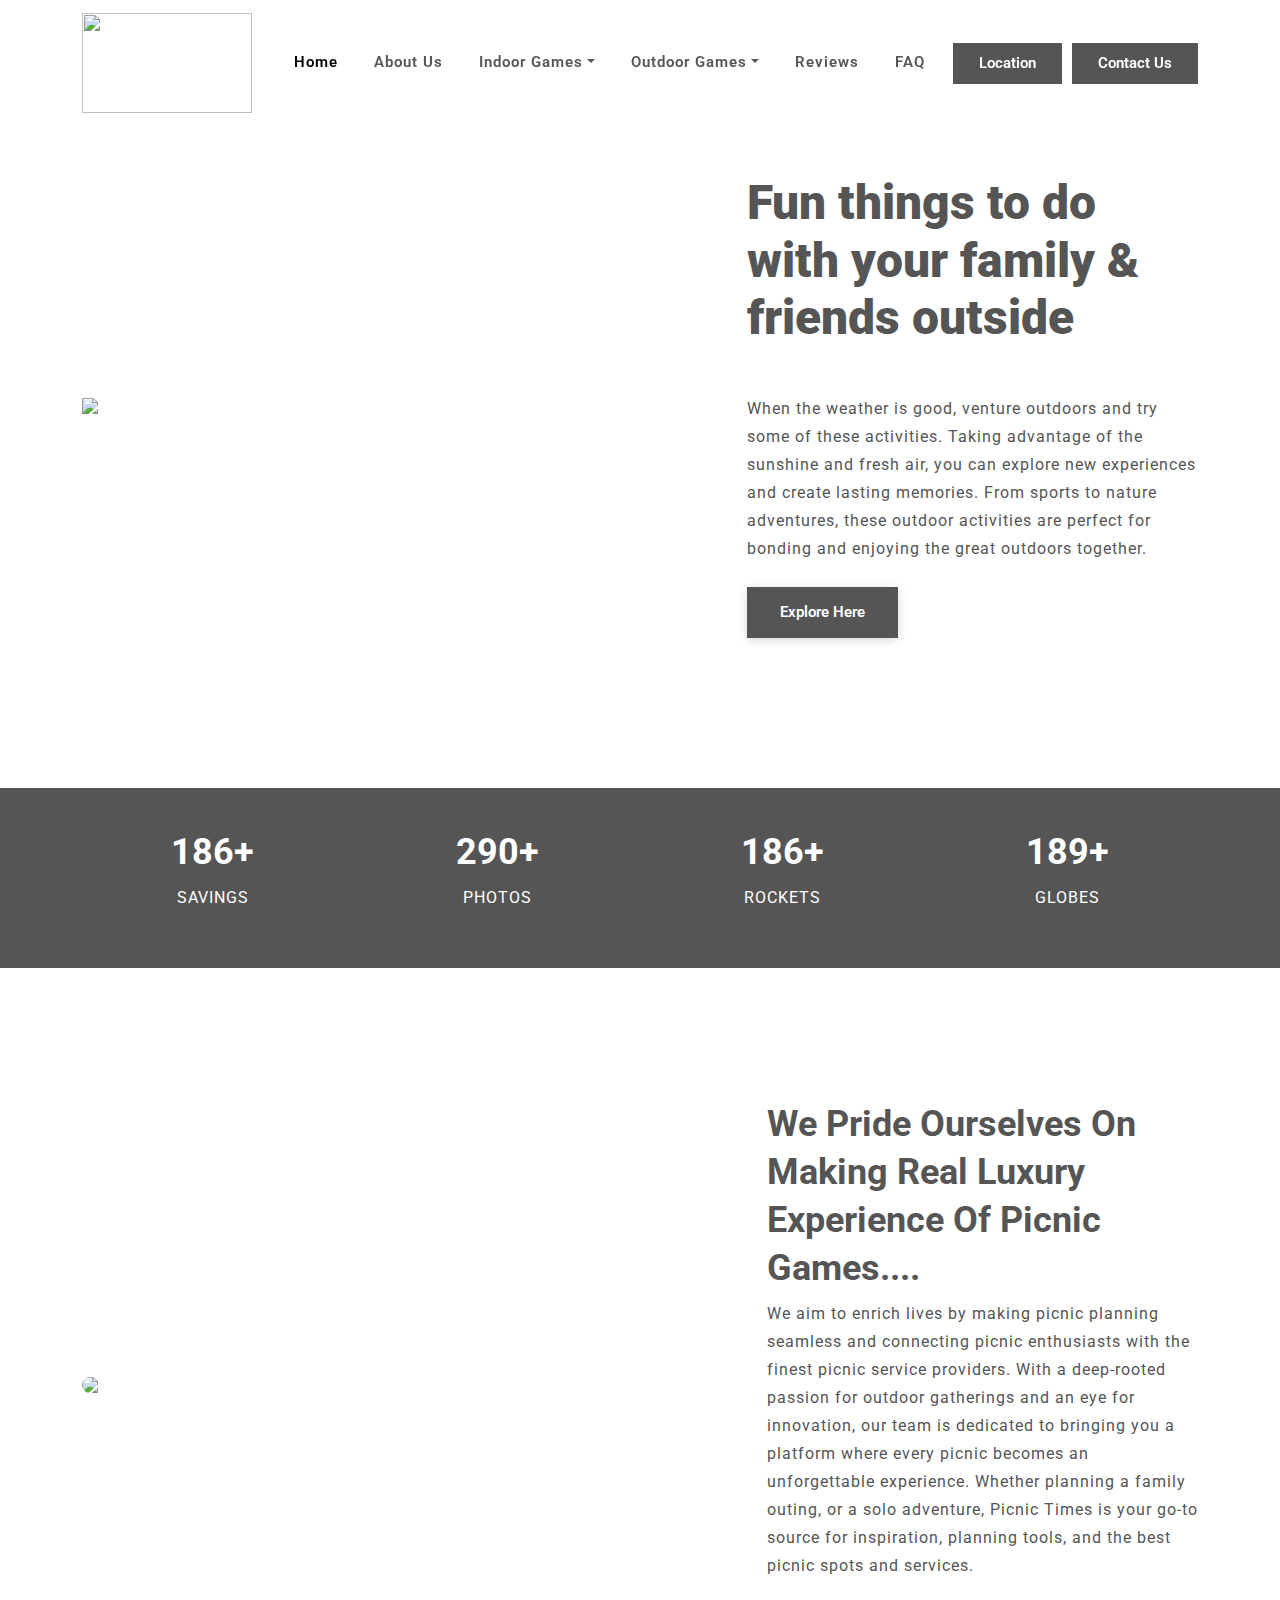
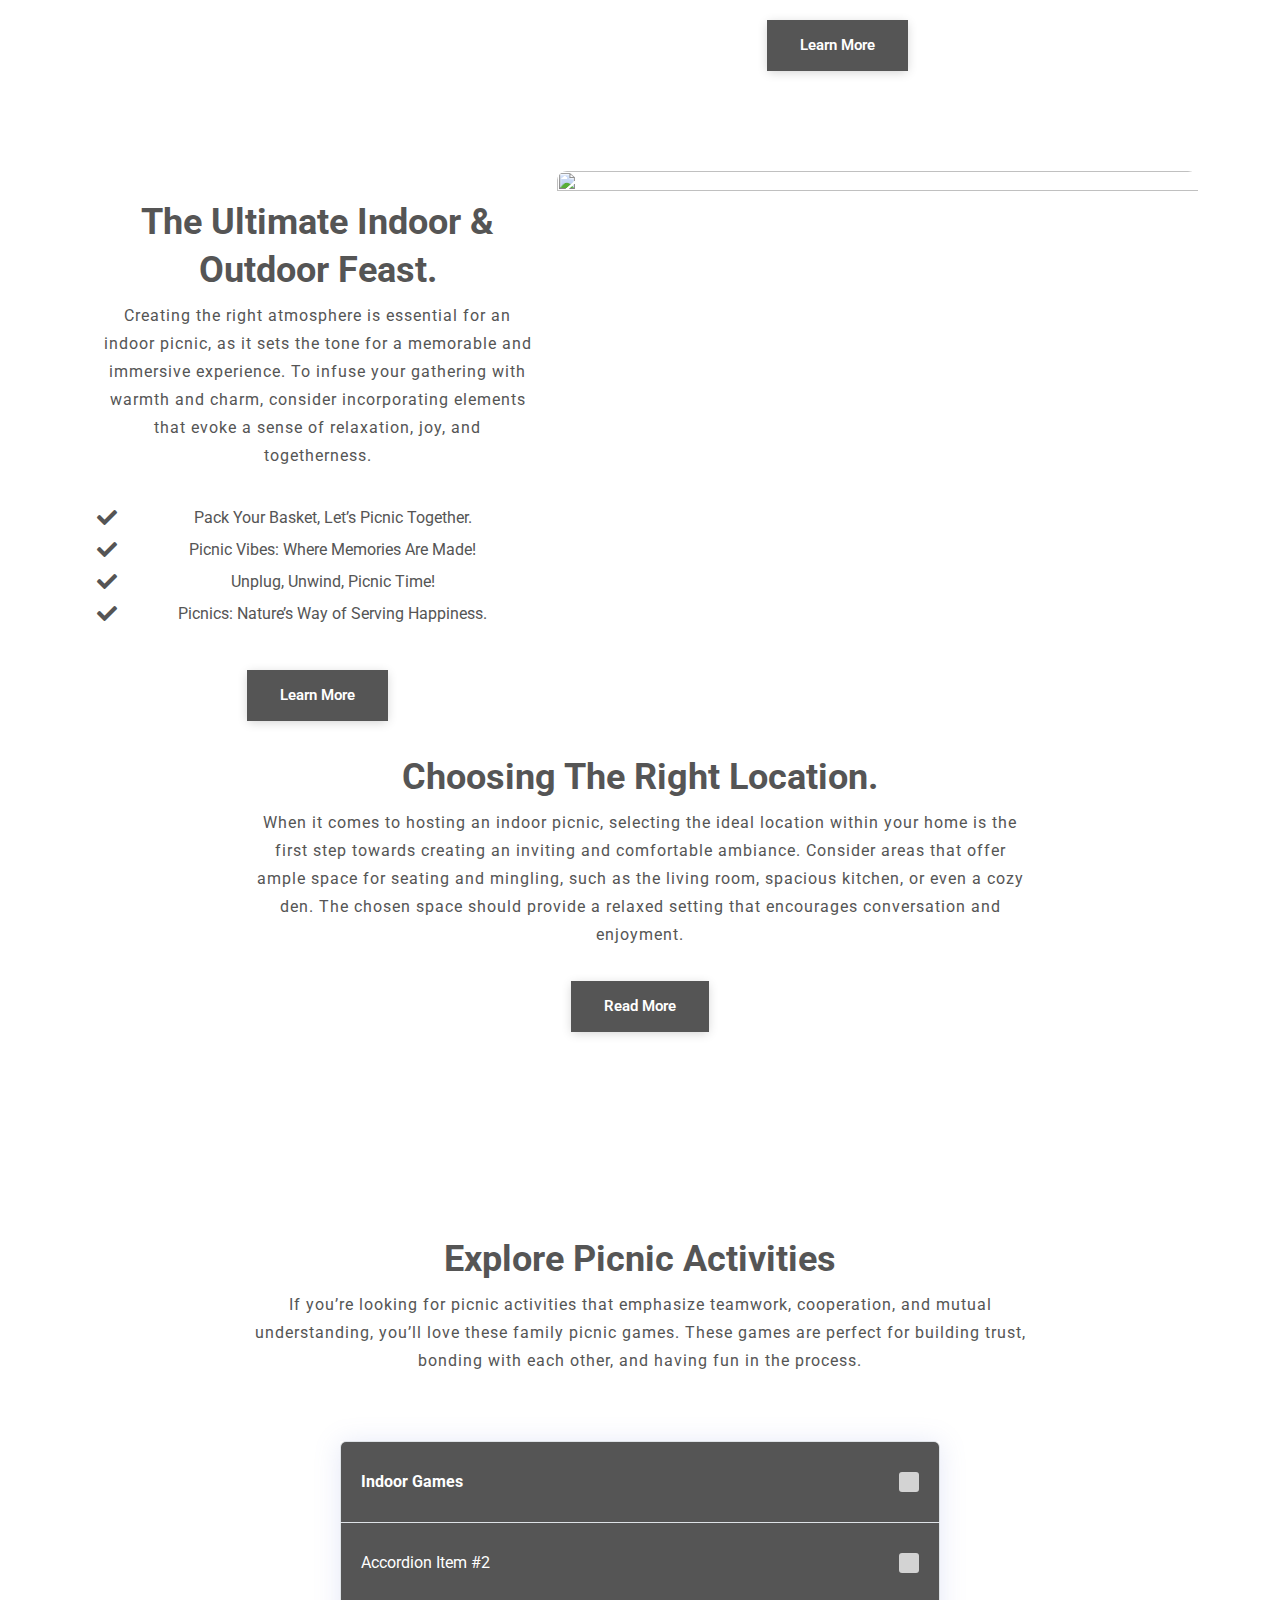
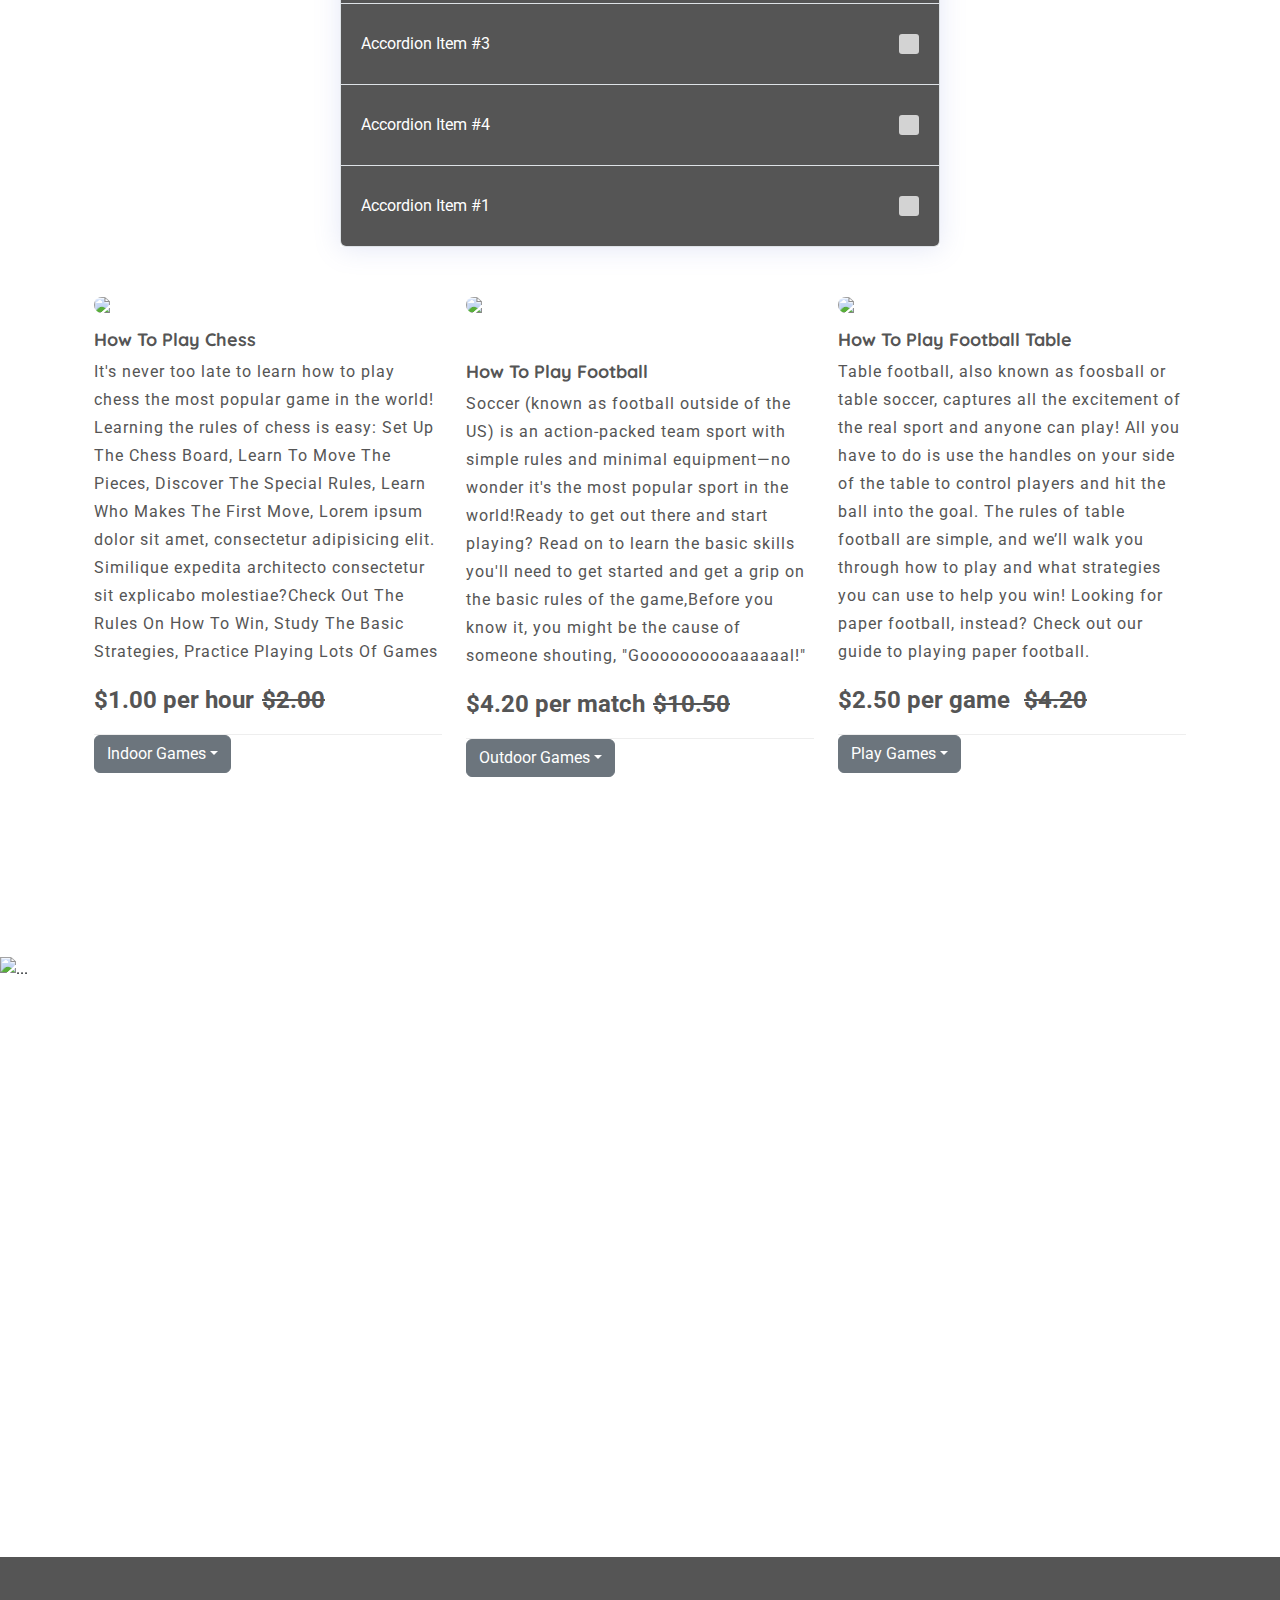
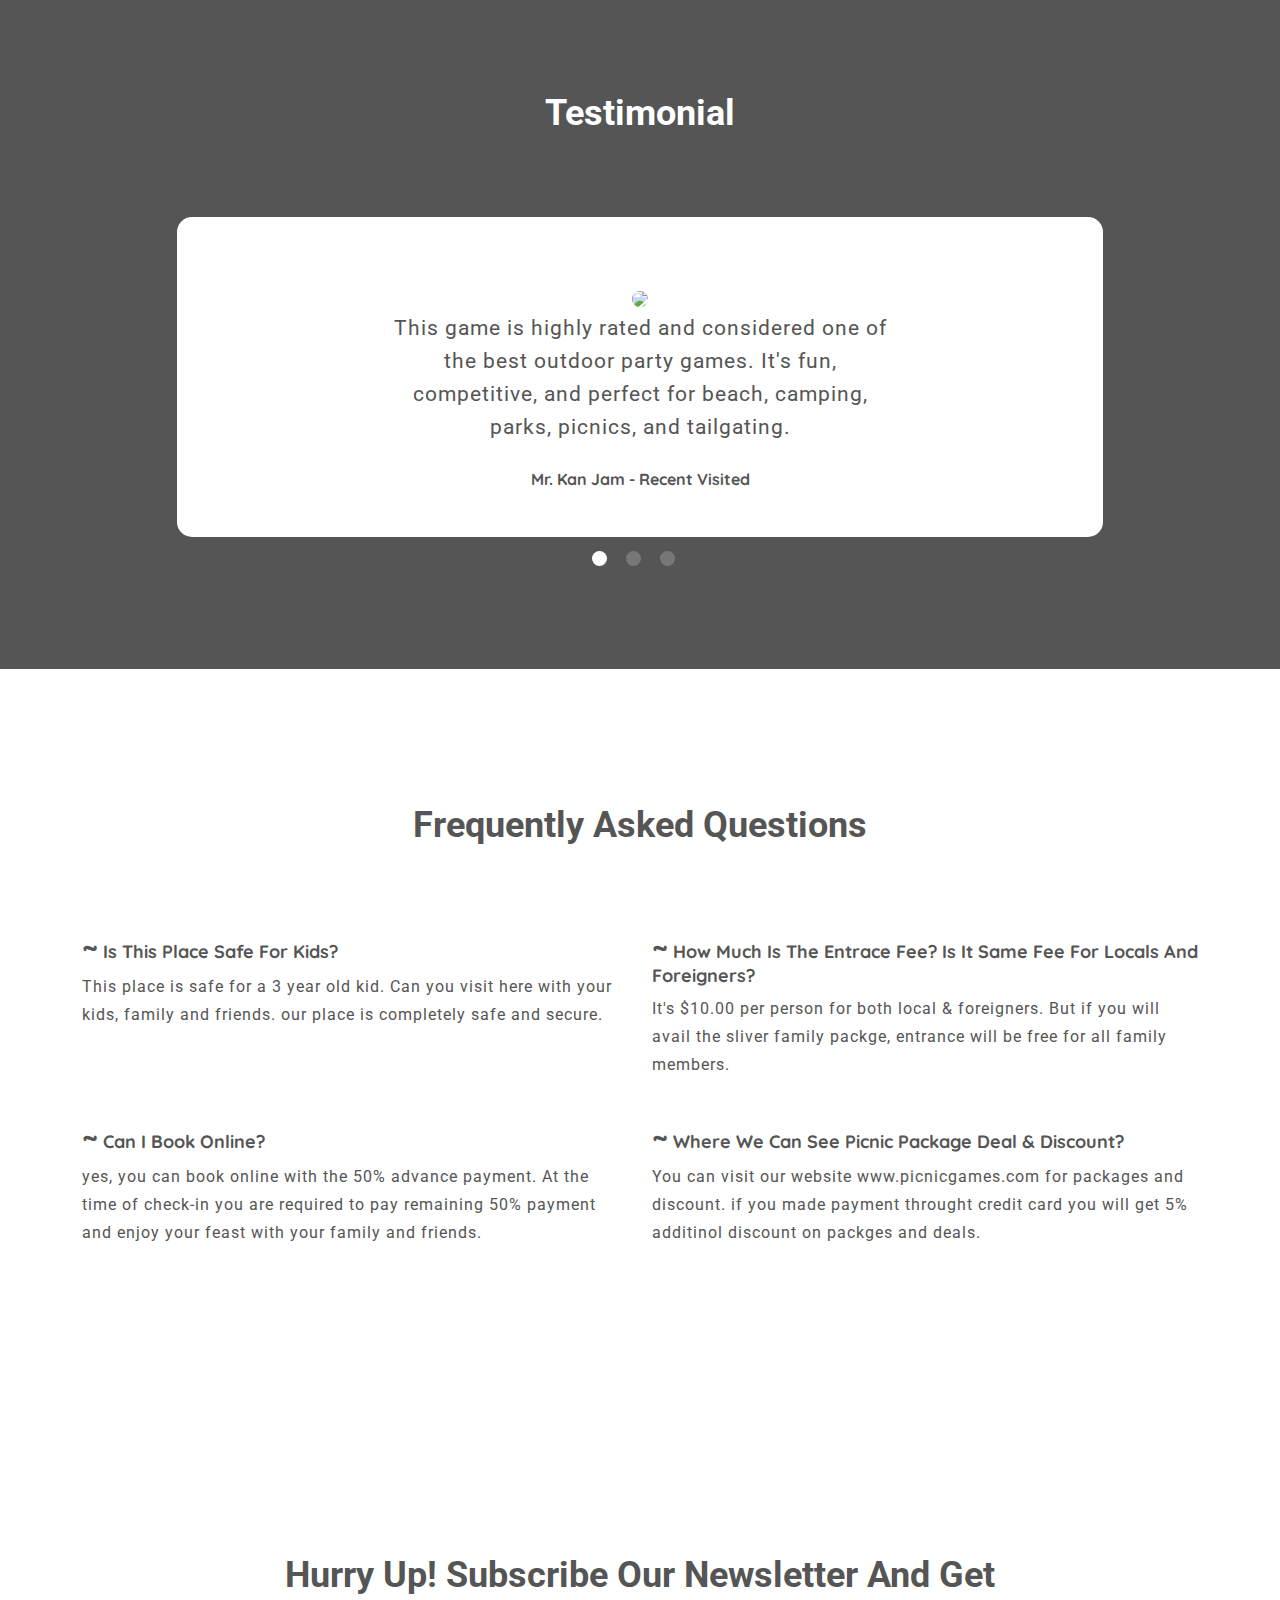
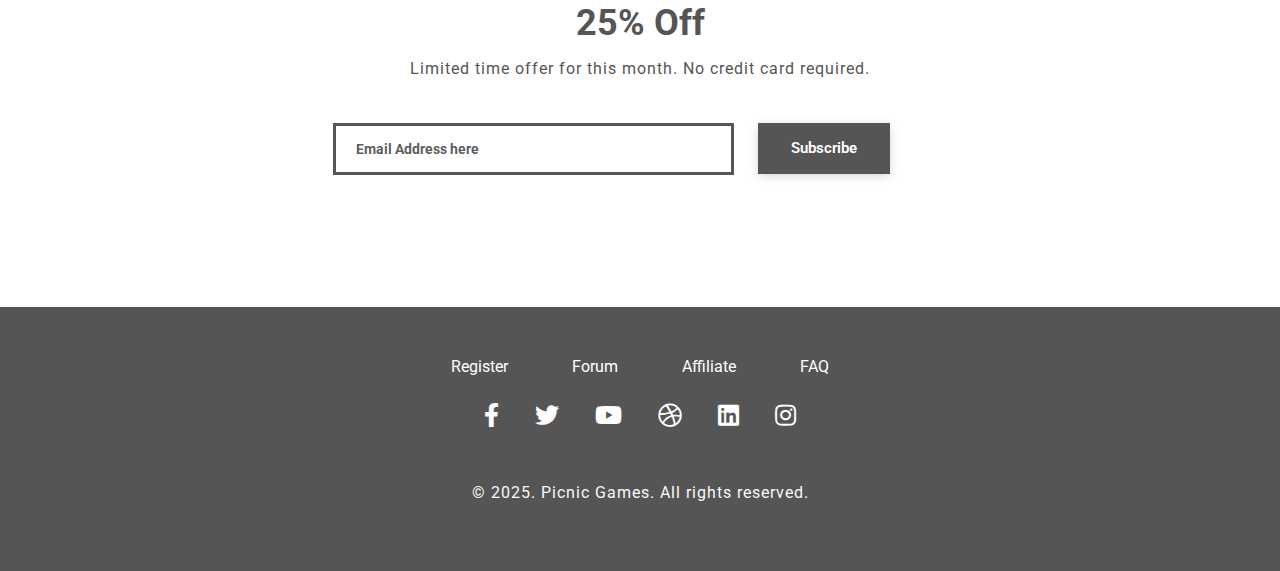
==== index.html @ 659e0f92 "add website project picnic games" ====
<!DOCTYPE html>
<html lang="en">

<head>
  <meta charset="UTF-8">
  <meta name="viewport" content="width=device-width, initial-scale=1.0">
  <meta http-equiv="X-UA-Compatible" content="ie=edge">
  <meta name="Description" content="Enter your description here" />
  <title>Picnic Games</title>
  <!-- bootstrap CDN -->
  <link href="https://cdn.jsdelivr.net/npm/bootstrap@5.0.1/dist/css/bootstrap.min.css" rel="stylesheet">
  <link rel="stylesheet" href="https://cdnjs.cloudflare.com/ajax/libs/font-awesome/5.15.2/css/all.min.css">

  <!-- OWN CSS -->
  <link rel="stylesheet" href="index.css">
  <link rel="stylesheet" href="responsivestyle.css">
</head>

<body>
  <!-- header design -->
  <header>
    <nav class="navbar navbar-expand-lg navigation-wrap">
      <div class="container">
        <a class="navbar-brand" href="#"><img decoding="async" src="Images Picnic & Games/PICN 13.png" alt=""
            width="170px" height="100px"></a>
        <button class="navbar-toggler" type="button" data-bs-toggle="collapse" data-bs-target="#navbarText"
          aria-controls="navbarText" aria-expanded="false" aria-label="Toggle navigation">
          <i class="fas fa-stream navbar-toggler-icon"></i>
        </button>
        <div class="collapse navbar-collapse" id="navbarText">
          <ul class="navbar-nav ms-auto mb-2 mb-lg-0">
            <li class="nav-item">
              <a class="nav-link active" aria-current="page" href="#home">Home</a>
            </li>
            <li class="nav-item">
              <a class="nav-link" href="#about">About Us</a>
            </li>
            <!-- Navigate Indoor Games -->
            <li class="nav-item dropdown">
              <a class="nav-link dropdown-toggle" href="#" data-bs-toggle="dropdown" data-bs-auto-close="outside">Indoor
                Games</a>
              <ul class="dropdown-menu shadow">
                <li class="dropend">
                  <a href="#" class="dropdown-item dropdown-toggle" data-bs-toggle="dropdown">Kids Games</a>
                  <ul class="dropdown-menu shadow">
                    <li><a class="dropdown-item" href="">Ludo</a></li>
                    <hr>
                    <li><a class="dropdown-item" href="">Carrom Board</a></li>
                    <hr>
                    <li><a class="dropdown-item" href="">Football Table</a></li>
                  </ul>
                </li>
                <li class="dropend">
                  <a href="#" class="dropdown-item dropdown-toggle" data-bs-toggle="dropdown"
                    data-bs-auto-close="outside">Male Games</a>
                  <ul class="dropdown-menu shadow">
                    <li><a class="dropdown-item" href=""> Ludo</a></li>
                    <hr>
                    <li><a class="dropdown-item" href=""> Carrom Board</a></li>
                    <hr>
                    <li><a class="dropdown-item" href=""> Football Table</a></li>
                  </ul>
                </li>
                <li class="dropend">
                  <a href="#" class="dropdown-item dropdown-toggle" data-bs-toggle="dropdown"
                    data-bs-auto-close="outside">Female Games</a>
                  <ul class="dropdown-menu shadow">
                    <li><a class="dropdown-item" href=""> Ludo</a></li>
                    <hr>
                    <li><a class="dropdown-item" href=""> Carrom Board</a></li>
                    <hr>
                    <li><a class="dropdown-item" href=""> Football Table</a></li>
                  </ul>
                </li>
                <li class="dropend">
                  <a href="#" class="dropdown-item dropdown-toggle" data-bs-toggle="dropdown"
                    data-bs-auto-close="outside">Family Games</a>
                  <ul class="dropdown-menu shadow">
                    <li><a class="dropdown-item" href=""> Ludo</a></li>
                    <hr>
                    <li><a class="dropdown-item" href=""> Carrom Board</a></li>
                    <hr>
                    <li><a class="dropdown-item" href=""> Football Table</a></li>
                  </ul>
                </li>
              </ul>
            </li>
            <!-- Navigate Outdoor Games -->
            <li class="nav-item dropdown">
              <a class="nav-link dropdown-toggle" href="#" data-bs-toggle="dropdown"
                data-bs-auto-close="outside">Outdoor Games</a>
              <ul class="dropdown-menu shadow">
                <li class="dropend">
                  <a href="#" class="dropdown-item dropdown-toggle" data-bs-toggle="dropdown">Kids Games</a>
                  <ul class="dropdown-menu shadow">
                    <li><a class="dropdown-item" href=""> Ludo</a></li>
                    <hr>
                    <li><a class="dropdown-item" href=""> Carrom Board</a></li>
                    <hr>
                    <li><a class="dropdown-item" href=""> Football Table</a></li>
                  </ul>
                </li>
                <li class="dropend">
                  <a href="#" class="dropdown-item dropdown-toggle" data-bs-toggle="dropdown"
                    data-bs-auto-close="outside">Male Games</a>
                  <ul class="dropdown-menu shadow">
                    <li><a class="dropdown-item" href=""> Ludo</a></li>
                    <hr>
                    <li><a class="dropdown-item" href=""> Carrom Board</a></li>
                    <hr>
                    <li><a class="dropdown-item" href=""> Football Table</a></li>
                  </ul>
                </li>
                <li class="dropend">
                  <a href="#" class="dropdown-item dropdown-toggle" data-bs-toggle="dropdown"
                    data-bs-auto-close="outside">Female Games</a>
                  <ul class="dropdown-menu shadow">
                    <li><a class="dropdown-item" href=""> Ludo</a></li>
                    <hr>
                    <li><a class="dropdown-item" href=""> Carrom Board</a></li>
                    <hr>
                    <li><a class="dropdown-item" href=""> Football Table</a></li>
                  </ul>
                </li>
                <li class="dropend">
                  <a href="#" class="dropdown-item dropdown-toggle" data-bs-toggle="dropdown"
                    data-bs-auto-close="outside">Family Games</a>
                  <ul class="dropdown-menu shadow">
                    <li><a class="dropdown-item" href=""> Ludo</a></li>
                    <hr>
                    <li><a class="dropdown-item" href=""> Carrom Board</a></li>
                    <hr>
                    <li><a class="dropdown-item" href=""> Football Table</a></li>
                  </ul>
                </li>
              </ul>
            </li>
            <li class="nav-item">
              <a class="nav-link" href="#testimonial">Reviews</a>
            </li>
            <li class="nav-item">
              <a class="nav-link" href="#faq">FAQ</a>
            </li>
            <li><button class="main-btn">Location</button></li>
            <li><button class="main-btn">Contact Us</button></li>
            <!-- <li><button class="main-btn">Contact Us 03456424747</button></li> -->
          </ul>
        </div>
      </div>
    </nav>
  </header>
  <!-- section-1 top-banner -->
  <section id="home">
    <div class="container-fluid px-0 top-banner">
      <div class="container">
        <div class="row align-items-center">
          <div class="col-lg-7 col-md-12 mb-lg-0 mb-5">
            <div class="card border-0">
              <img decoding="async" src="Images Picnic & Games/bowling-2.avif" class="img-fluid">
            </div>
          </div>
          <div class="col-lg-5 col-md-12 text-sec">
            <h1>Fun things to do with your family & friends outside</h1>
            <p>When the weather is good, venture outdoors and try some of these activities. Taking advantage of the
              sunshine and fresh air, you can explore new experiences and create lasting memories. From sports to nature
              adventures, these outdoor activities are perfect for bonding and enjoying the great outdoors together.</p>
            <div class="mt-4">
              <button class="main-btn">Explore here<i class=""></i></button>
            </div>
          </div>
        </div>
      </div>
    </div>
  </section>
  <!-- section-2 counter -->
  <section id="counter">
    <section class="counter-section">
      <div class="container">
        <div class="row text-center">
          <div class="col-md-3 mb-lg-0 mb-md-0 mb-5">
            <h2>
              <span id="count1"></span>+
            </h2>
            <p>SAVINGS</p>
          </div>
          <div class="col-md-3 mb-lg-0 mb-md-0 mb-5">
            <h2>
              <span id="count2"></span>+
            </h2>
            <p>PHOTOS</p>
          </div>
          <div class="col-md-3 mb-lg-0 mb-md-0 mb-5">
            <h2>
              <span id="count3"></span>+
            </h2>
            <p>ROCKETS</p>
          </div>
          <div class="col-md-3 mb-lg-0 mb-md-0 mb-5">
            <h2>
              <span id="count4"></span>+
            </h2>
            <p>GLOBES</p>
          </div>
        </div>
      </div>
    </section>
  </section>
  <!-- section-3 about-->
  <section id="about">
    <div class="about-section wrapper">
      <div class="container">
        <div class="row align-items-center">
          <div class="col-lg-7 col-md-12 mb-lg-0 mb-5">
            <div class="card border-0">
              <img decoding="async" src="Images Picnic & Games/picnic games.png" class="img-fluid">
            </div>
          </div>
          <div class="col-lg-5 col-md-12 text-sec">
            <h2>We pride ourselves on making real Luxury Experience of Picnic Games....</h2>
            <p>We aim to enrich lives by making picnic planning seamless and connecting picnic enthusiasts with the
              finest picnic service providers.
              With a deep-rooted passion for outdoor gatherings and an eye for innovation,
              our team is dedicated to bringing you a platform where every picnic becomes an unforgettable experience.
              Whether planning a family outing, or a solo adventure, Picnic Times is your go-to source for inspiration,
              planning tools, and the best picnic spots and services.</p>
            <button class="main-btn mt-4">Learn More</button>
          </div>
        </div>
      </div>
      <div class="container picnic-type">
        <div class="row align-items-center">
          <div class="col-lg-5 col-md-12 text-sec mb-lg-0 mb-5">
            <h2>The Ultimate Indoor & Outdoor Feast.</h2>
            <p>Creating the right atmosphere is essential for an indoor picnic, as it sets the tone for a memorable
              and immersive experience. To infuse your gathering with warmth and charm, consider incorporating elements
              that evoke a sense of relaxation, joy, and togetherness.</p>
            <ul class="list-unstyled py-3">
              <li>Pack Your Basket, Let’s Picnic Together.</li>
              <li>Picnic Vibes: Where Memories Are Made!</li>
              <li>Unplug, Unwind, Picnic Time!</li>
              <li>Picnics: Nature’s Way of Serving Happiness.</li>
            </ul>
            <button class="main-btn mt-4">Learn More</button>
          </div>
          <div class="col-lg-7 col-md-12">
            <div class="card border-0">
              <img decoding="async" src="Images Picnic & Games/pip.png" alt="" width="1000px" height="900px"
                class="img-fluid">
            </div>
          </div>
        </div>
      </div>
    </div>
  </section>

  <!-- section-3 story-->
  <section id="story">
    <div class="story-section">
      <div class="container">
        <div class="row">
          <div class="col-sm-12">
            <div class="text-content">
              <h2>Choosing the Right Location.</h2>
              <p>When it comes to hosting an indoor picnic, selecting the ideal location within your home is the first
                step towards creating an inviting and comfortable ambiance. Consider areas that offer ample space for
                seating
                and mingling, such as the living room, spacious kitchen, or even a cozy den. The chosen space should
                provide
                a relaxed setting that encourages conversation and enjoyment.</p>
              <button class="main-btn mt-3">Read More</button>
            </div>
          </div>
        </div>
      </div>
    </div>
  </section>

  <!-- section-4 explore picnic activity-->
  <section id="explore-picnic">
    <div class="explore-picnic wrapper">
      <div class="container">
        <div class="row">
          <div class="col-sm-12">
            <div class="text-content text-center">
              <h2>Explore Picnic Activities</h2>
              <p>If you’re looking for picnic activities that emphasize teamwork, cooperation, and mutual understanding,
                you’ll love these family picnic games.
                These games are perfect for building trust, bonding with each other, and having fun in the process.</p>
            </div>
          </div>
        </div>
        <!-- Accordion -->

        <div class="accordion" id="accordionExample">
          <div class="accordion-item">
            <h2 class="accordion-header" id="headingOne">
              <button class="accordion-button collapsed" type="button" data-bs-toggle="collapse"
                data-bs-target="#collapseOne" aria-expanded="true" aria-controls="collapseOne"><strong>Indoor Games</strong></button>
            </h2>
            <div id="collapseOne" class="accordion-collapse collapse" aria-labelledby="headingOne"
              data-bs-parent="#accordionExample">
              <div class="accordion-body">
                <img src="Images Picnic & Games/pexels-shvetsa-11368583.jpg" alt="Kids Games" width="110px" height="80px">
                <strong>Chess Game</strong>.
                <code>How To Play</code> Visit Card Section.
              </div>
            </div>
          </div>

          <div class="accordion-item">
            <h2 class="accordion-header" id="headingTwo">
              <button class="accordion-button collapsed" type="button" data-bs-toggle="collapse"
                data-bs-target="#collapseTwo" aria-expanded="true" aria-controls="collapseTwo"> Accordion Item
                #2</button>
            </h2>
            <div id="collapseTwo" class="accordion-collapse collapse" aria-labelledby="headingTwo"
              data-bs-parent="#accordionExample">
              <div class="accordion-body">
                <strong>This is the second item's accordion body</strong>Lorem ipsum dolor sit amet consectetur
                adipisicing elit. Adipisci officiis distinctio porro, perferendis quas recusandae ipsa unde eaque
                eveniet quae quam alias minus repudiandae eos nesciunt illum vel ut nemo, error ad laudantium placeat
                facere dolor! Sit, veniam ut? Nobis, animi atque! Cumque error impedit necessitatibus doloremque magnam
                magni ipsum.<code>Accordion Body</code>
              </div>
            </div>
          </div>

          <div class="accordion-item">
            <h2 class="accordion-header" id="headingThree">
              <button class="accordion-button collapsed" type="button" data-bs-toggle="collapse"
                data-bs-target="#collapseThree" aria-expanded="true" aria-controls="collapseThree"> Accordion Item
                #3</button>
            </h2>
            <div id="collapseThree" class="accordion-collapse collapse" aria-labelledby="headingThree"
              data-bs-parent="#accordionExample">
              <div class="accordion-body">
                <strong>This is the third item's accordion body</strong>Lorem ipsum dolor sit amet consectetur
                adipisicing elit. Adipisci officiis distinctio porro, perferendis quas recusandae ipsa unde eaque
                eveniet quae quam alias minus repudiandae eos nesciunt illum vel ut nemo, error ad laudantium placeat
                facere dolor! Sit, veniam ut? Nobis, animi atque! Cumque error impedit necessitatibus doloremque magnam
                magni ipsum.<code>Accordion Body</code>
              </div>
            </div>
          </div>

          <div class="accordion-item">
            <h2 class="accordion-header" id="headingFour">
              <button class="accordion-button collapsed" type="button" data-bs-toggle="collapse"
                data-bs-target="#collapseFour" aria-expanded="true" aria-controls="collapseFour"> Accordion Item
                #4</button>
            </h2>
            <div id="collapseFour" class="accordion-collapse collapse" aria-labelledby="headingFour"
              data-bs-parent="#accordionExample">
              <div class="accordion-body">
                <strong>This is the forth item's accordion body</strong>Lorem ipsum dolor sit amet consectetur
                adipisicing elit. Adipisci officiis distinctio porro, perferendis quas recusandae ipsa unde eaque
                eveniet quae quam alias minus repudiandae eos nesciunt illum vel ut nemo, error ad laudantium placeat
                facere dolor! Sit, veniam ut? Nobis, animi atque! Cumque error impedit necessitatibus doloremque magnam
                magni ipsum.<code>Accordion Body</code>
              </div>
            </div>
          </div>

          <div class="accordion-item">
            <h2 class="accordion-header" id="headingFive">
              <button class="accordion-button collapsed" type="button" data-bs-toggle="collapse"
                data-bs-target="#collapseFive" aria-expanded="true" aria-controls="collapseFive"> Accordion Item
                #1</button>
            </h2>
            <div id="collapseFive" class="accordion-collapse collapse" aria-labelledby="headingFive"
              data-bs-parent="#accordionExample">
              <div class="accordion-body">
                <strong>This is the fifth item's accordion body</strong>Lorem ipsum dolor sit amet consectetur
                adipisicing elit. Adipisci officiis distinctio porro, perferendis quas recusandae ipsa unde eaque
                eveniet quae quam alias minus repudiandae eos nesciunt illum vel ut nemo, error ad laudantium placeat
                facere dolor! Sit, veniam ut? Nobis, animi atque! Cumque error impedit necessitatibus doloremque magnam
                magni ipsum.<code>Accordion Body</code>
              </div>
            </div>
          </div>

        </div>


        <!-- <div class="accordion">
        <div class="accordion-item">
            <button class="accordion-button">Indoor Games</button>
            <div class="accordion-content">
                <p><button>Kids Games</button></p>
                <p><button>Male Games</button></p>
                <p><button>Female Games</button></p>
                <p><button>Family Games</button></p>

            </div>
        </div>
        <div class="accordion-item">
            <button class="accordion-button">Outdoor Games</button>
            <div class="accordion-content">
                <p>Content for Outdoor Games.</p>
            </div>
        </div>
    </div> -->

        <!-- <button type="button" class="btn btn-secondary">Indoor Games</button>
<button type="button" class="btn btn-secondary">Outdoor Games</button> -->
        <!-- <div class="dropdown">
<a class="btn btn-secondary dropdown-toggle" href="#" role="button" id="dropdownMenuLink" data-bs-toggle="dropdown" aria-expanded="false">
Indoor Games</a>
  <ul class="dropdown-menu" aria-labelledby="dropdownMenuLink">
    <li><a class="dropdown-item" href="#">Kids Games</a></li>
    <li><a class="dropdown-item" href="#">Male Games</a></li>
    <li><a class="dropdown-item" href="#">Female Games</a></li>
    <li><a class="dropdown-item" href="#">Family Games</a></li>
  </ul>
</div>
<div class="dropdown">
<a class="btn btn-secondary dropdown-toggle" href="#" role="button" id="dropdownMenuLink" data-bs-toggle="dropdown" aria-expanded="false">
Outdoor Games</a>
<ul class="dropdown-menu" aria-labelledby="dropdownMenuLink">
      <li><a class="dropdown-item" href="#">Kids Games</a></li>
      <li><a class="dropdown-item" href="#">Male Games</a></li>
      <li><a class="dropdown-item" href="#">Female Games</a></li>
      <li><a class="dropdown-item" href="#">Family Games</a></li>
    </ul>
  </div> -->

        <!-- <div class="game-categories">
  <div class="game-category">
    <h3 onclick="toggleGames('indoorGameList')">
      <img src="Images Picnic & Games/1(1)(1).jpg" alt="Indoor Games" class="category-image">      
    </h3>
    <div id="indoorGameList" class="game-list" style="display: none;">
      <ul>
        <li>Kids Games</li>
        <li>Male Games</li>
        <li>Female Games</li>
        <li>Family Games</li>
      </ul>
    </div>
  </div>

  <div class="game-category">
    <h3 onclick="toggleGames('outdoorGameList')">
      <img src="Images Picnic & Games/2(1)(1).jpg" alt="Outdoor Games" class="category-image">
    </h3>
    <div id="outdoorGameList" class="game-list" style="display: none;">
      <ul>
        <li>Kids Games</li>
        <li>Male Games</li>
        <li>Female Games</li>
        <li>Family Games</li>
      </ul>
    </div>
  </div>
</div> -->



        <!-- card -->
        <div class="container-fluid my-4">
          <div class="row">
            <div class="col-xl-4 mb-4">
              <div class="card">
                <img decoding="async" src="Images Picnic & Games/chess-2.avif" class="img-fluid">
                <div class="pt-3">
                  <h4>How to Play Chess</h4>
                  <p>It's never too late to learn how to play chess the most popular game in the world! Learning the
                    rules
                    of chess is easy:
                    Set Up The Chess Board, Learn To Move The Pieces, Discover The Special Rules,
                    Learn Who Makes The First Move, Lorem ipsum dolor sit amet, consectetur adipisicing elit. Similique
                    expedita architecto consectetur sit explicabo molestiae?Check Out The Rules On How To Win, Study The
                    Basic Strategies,
                    Practice Playing Lots Of Games</p>
                  <span>$1.00 per hour<del>$2.00</del></span>
                  <div class="dropdown">
                    <a class="btn btn-secondary dropdown-toggle" href="#" role="button" id="dropdownMenuLink"
                      data-bs-toggle="dropdown" aria-expanded="false">
                      Indoor Games</a>
                    <ul class="dropdown-menu" aria-labelledby="dropdownMenuLink">
                      <li><a class="dropdown-item" href="#">Kids Games</a></li>
                      <li><a class="dropdown-item" href="#">Male Games</a></li>
                      <li><a class="dropdown-item" href="#">Female Games</a></li>
                      <li><a class="dropdown-item" href="#">Family Games</a></li>
                    </ul>
                  </div>

                  <!-- <button class="mt-4 main-btn">Play Now</button> -->
                </div>
              </div>
            </div>
            <div class="col-xl-4 mb-4">
              <div class="card">
                <img decoding="async" src="Images Picnic & Games/football-1.jpg" class="img-fluid">
                <div class="pt-5">
                  <h4>How to Play Football</h4>
                  <p>Soccer (known as football outside of the US) is an action-packed team sport with simple rules and
                    minimal equipment—no wonder it's the most popular sport in the world!Ready to get out there and
                    start
                    playing?
                    Read on to learn the basic skills you'll need to get started and get a grip on the basic rules of
                    the
                    game,Before you know it, you might be the cause of someone shouting, "Goooooooooaaaaaal!"</p>
                  <span>$4.20 per match<del>$10.50</del></span>
                  <div class="dropdown">
                    <a class="btn btn-secondary dropdown-toggle" href="#" role="button" id="dropdownMenuLink"
                      data-bs-toggle="dropdown" aria-expanded="false">
                      Outdoor Games</a>
                    <ul class="dropdown-menu" aria-labelledby="dropdownMenuLink">
                      <li><a class="dropdown-item" href="#">Kids Games</a></li>
                      <li><a class="dropdown-item" href="#">Male Games</a></li>
                      <li><a class="dropdown-item" href="#">Female Games</a></li>
                      <li><a class="dropdown-item" href="#">Family Games</a></li>
                    </ul>
                  </div>

                  <!-- <button class="mt-4 main-btn">Play Now</button> -->
                </div>
              </div>
            </div>
            <div class="col-xl-4 mb-4">
              <div class="card">
                <img decoding="async" src="Images Picnic & Games/football-table-1.jpg" class="img-fluid">
                <div class="pt-3">
                  <h4>How to Play Football Table</h4>
                  <p>Table football, also known as foosball or table soccer, captures all the excitement of the real
                    sport
                    and anyone can play! All you have to do is use the handles on your side of the table to control
                    players
                    and hit the ball into the goal. The rules of table football are simple, and we’ll walk you through
                    how to play
                    and what strategies you can use to help you win! Looking for paper football, instead? Check out our
                    guide
                    to playing paper football.</p>
                  <span>$2.50 per game <del>$4.20</del></span>
                  <div class="dropdown">
                    <a class="btn btn-secondary dropdown-toggle" href="#" role="button" id="dropdownMenuLink"
                      data-bs-toggle="dropdown" aria-expanded="false">
                      Play Games</a>
                    <ul class="dropdown-menu" aria-labelledby="dropdownMenuLink">
                      <li><a class="dropdown-item" href="#">Kids Games</a></li>
                      <li><a class="dropdown-item" href="#">Male Games</a></li>
                      <li><a class="dropdown-item" href="#">Female Games</a></li>
                      <li><a class="dropdown-item" href="#">Family Games</a></li>
                    </ul>
                  </div>
                  <!-- <button class="mt-4 main-btn">Play Now</button> -->
                </div>
              </div>
            </div>
          </div>
        </div>
      </div>
  </section>
  <!-- carousel   -->
  <div id="carouselExampleIndicators" class="carousel slide" data-bs-ride="carousel">
    <div class="carousel-indicators">
      <button type="button" data-bs-target="#carouselExampleIndicators" data-bs-slide-to="0" class="active"
        aria-current="true" aria-label="Slide 1"></button>
      <button type="button" data-bs-target="#carouselExampleIndicators" data-bs-slide-to="1"
        aria-label="Slide 2"></button>
      <button type="button" data-bs-target="#carouselExampleIndicators" data-bs-slide-to="2"
        aria-label="Slide 3"></button>
    </div>
    <div class="carousel-inner">
      <div class="carousel-item active">
        <img src="Images Picnic & Games/freepik__expand__72224.jpeg" class="d-block w-100" alt="..." width=""
          height="600px">
      </div>
      <div class="carousel-item">
        <img src="Images Picnic & Games/family-playing-football_23-2147638959.jpg" class="d-block w-100" alt="..."
          width="" height="600px">
      </div>
      <div class="carousel-item">
        <img src="Images Picnic & Games/freepik__upload__70993.jpeg" class="d-block w-100" alt="..." width=""
          height="600px">
      </div>
    </div>
    <button class="carousel-control-prev" type="button" data-bs-target="#carouselExampleIndicators"
      data-bs-slide="prev">
      <span class="carousel-control-prev-icon" aria-hidden="true"></span>
      <span class="visually-hidden">Previous</span>
    </button>
    <button class="carousel-control-next" type="button" data-bs-target="#carouselExampleIndicators"
      data-bs-slide="next">
      <span class="carousel-control-next-icon" aria-hidden="true"></span>
      <span class="visually-hidden">Next</span>
    </button>
  </div>
  <!-- Section-5 testimonial-->
  <section id="testimonial">
    <div class="wrapper testimonial-section">
      <div class="container text-center">
        <div class="text-center pb-4">
          <h2>Testimonial</h2>
        </div>
        <div class="row">
          <div class="col-sm-12 col-lg-10 offset-lg-1">
            <div id="carouselExampleDark" class="carousel slide" data-bs-ride="carousel">
              <div class="carousel-indicators">
                <button type="button" data-bs-target="#carouselExampleDark" data-bs-slide-to="0" class="active"
                  aria-current="true" aria-label="Slide 1"></button>
                <button type="button" data-bs-target="#carouselExampleDark" data-bs-slide-to="1"
                  aria-label="Slide 2"></button>
                <button type="button" data-bs-target="#carouselExampleDark" data-bs-slide-to="2"
                  aria-label="Slide 3"></button>
              </div>
              <div class="carousel-inner">
                <div class="carousel-item active">
                  <div class="carousel-caption">
                    <img decoding="async" src="Images Picnic & Games/Mr. Kim Jam.jpg">
                    <p>This game is highly rated and considered one of the best outdoor party games. It's fun,
                      competitive, and perfect for beach, camping, parks, picnics, and tailgating.</p>
                    <h5>Mr. Kan Jam - Recent visited</h5>
                  </div>
                </div>
                <div class="carousel-item">
                  <div class="carousel-caption">
                    <img decoding="async" src="Images Picnic & Games/Mr.Colhonel.jpg">
                    <p>A beloved lawn game that's perfect for family gatherings. Players take turns tossing bean
                      bags towards a raised platform with a hole at one end2. It's simple and offers friendly
                      competition.</p>
                    <h5>Mr. Cornhole - Recent visited</h5>
                  </div>
                </div>
                <div class="carousel-item">
                  <div class="carousel-caption">
                    <img decoding="async" src="Images Picnic & Games/Mr. Twister.jpg">
                    <p>This vibrant and physically engaging game is excellent for families. Participants spin a dial to
                      determine where to place their hands and feet without falling over2. It encourages physical
                      flexibility and a lot of laughter</p>
                    <h5>Mr. Twister - Recent Visited</h5>
                  </div>
                </div>
              </div>
            </div>
          </div>
        </div>
      </div>
    </div>
  </section>

  <!-- section-6 faq-->
  <section id="faq">
    <div class="faq wrapper">
      <div class="container">
        <div class="row">
          <div class="col-sm-12">
            <div class="text-center pb-4">
              <h2>Frequently Asked Questions</h2>
            </div>
          </div>
        </div>
        <div class="row pt-5">
          <div class="col-sm-6 mb-4">
            <h4><span>~</span>Is this place safe for kids?</h4>
            <p>This place is safe for a 3 year old kid. Can you visit here with your kids, family and friends.
              our place is completely safe and secure.</p>
          </div>
          <div class="col-sm-6 mb-4">
            <h4><span>~</span>How much is the entrace fee? Is it same fee for locals and foreigners?</h4>
            <p>It's $10.00 per person for both local & foreigners. But if you will avail the sliver family packge,
              entrance will be free for all family members.</p>
          </div>
          <div class="col-sm-6 mb-4">
            <h4><span>~</span>Can I book online?</h4>
            <p>yes, you can book online with the 50% advance payment. At the time of check-in you are required to pay
              remaining 50% payment and enjoy your feast with your family and friends.</p>
          </div>
          <div class="col-sm-6 mb-4">
            <h4><span>~</span>Where we can see Picnic Package Deal & Discount?</h4>
            <p>You can visit our website www.picnicgames.com for packages and discount. if you made payment throught
              credit
              card you will get 5% additinol discount on packges and deals.</p>
          </div>
        </div>
      </div>
    </div>
  </section>
  <!-- section-8 newslettar-->
  <section id="newslettar">
    <div class="newslettar wrapper">
      <div class="container">
        <div class="row">
          <div class="sol-sm-12">
            <div class="text-content text-center pb-4">
              <h2>Hurry up! Subscribe our newsletter
                and get 25% Off</h2>
              <p>Limited time offer for this month. No credit card required. </p>
            </div>
            <form class="newsletter">
              <div class="row">
                <div class="col-md-8 col-12">
                  <input class="form-control" placeholder="Email Address here" name="email" type="email">
                </div>
                <div class="col-md-4 col-12">
                  <button class="main-btn" type="submit">Subscribe</button>
                </div>
              </div>
            </form>
          </div>
        </div>
      </div>
    </div>
  </section>

  <!-- section-9 footer-->
  <footer id="footer">
    <div class="footer py-5">
      <div class="container">
        <div class="row">
          <div class="col-md-12 text-center">
            <a class="footer-link" href="#">Register</a>
            <a class="footer-link" href="#">Forum</a>
            <a class="footer-link" href="#">Affiliate</a>
            <a class="footer-link" href="#">FAQ</a>
            <div class="footer-social pt-4 text-center">
              <a href="#"><i class="fab fa-facebook-f"></i></a>
              <a href="#"><i class="fab fa-twitter"></i></a>
              <a href="#"><i class="fab fa-youtube"></i></a>
              <a href="#"><i class="fab fa-dribbble"></i></a>
              <a href="#"><i class="fab fa-linkedin"></i></a>
              <a href="#"><i class="fab fa-instagram"></i></a>
            </div>
          </div>
          <div class="col-sm-12">
            <div class="footer-copy">
              <div class="copy-right text-center pt-5">
                <p class="text-light">© 2025. Picnic Games. All rights reserved.</p>
              </div>
            </div>
          </div>
        </div>
      </div>
    </div>
  </footer>


  <!-- JS CDN -->
  <script src="https://cdn.jsdelivr.net/npm/@popperjs/core@2.9.2/dist/umd/popper.min.js"></script>
  <script src="https://cdn.jsdelivr.net/npm/bootstrap@5.0.1/dist/js/bootstrap.min.js"></script>
  <!-- own js -->
  <script src="index.js"></script>
</body>

</html>
---- index.css ----
@import url('https://fonts.googleapis.com/css2?family=Quicksand:wght@300;400;500;600;700&family=Roboto:wght@100;300;400;500;700;900&display=swap');

*,
*:after,
*:before {

 -webkit-box-sizing: border-box;
  box-sizing: border-box;
  margin: 0;
  padding: 0;
}

:active,
:hover,
:focus {
  outline: 0;
  outline-offset: 0;
}

a,
a:hover {
  text-decoration: none;
}

a:hover {
  color: var(--color --text-gray) !important;
}

ul,
ol {
  margin: 0;
  padding: 0;
}


/*===== Variable Define =====*/
:root {
  --primary-color: #555;
  --secondry-color: #555;
  --third-color: #f98169;
  --text-gray: #555;
  --white-color: #fff;
  --text-color: #555;
  --text-gray: #555;
  --black-color: #555;
  --primary-font: 'Roboto', sans-serif;
  --secondry-font: 'Quicksand', sans-serif;
}

html {
  scroll-behavior: smooth;
}

body {
  font-family: var(--primary-font);
  font-size: 100%;
  font-weight: 400;
}

/*
=========================================
    Custom Scrollbar
=========================================
*/ 

::-webkit-scrollbar {
  width: 0.625rem;
} 
::-webkit-scrollbar-track {
  background: var(--white-color); 
} 
::-webkit-scrollbar-thumb {
  background:var(--primary-color); 
} 

/*
==========================================
   Custom CSS Design
==========================================
*/

h1 {
  font-size: 3rem;
  font-weight: 900;
  margin-bottom: 3rem;
  color: var(--secondry-color);
}

h2 {
  font-weight: 700;
  font-size: 2.25rem;
  text-transform: capitalize;
  font-family: #555;
  color: #555;
  line-height: 3rem;

}

h4 {
  color: var(--secondry-color);
  font-family: var(--secondry-font);
  text-transform: capitalize;
  font-size: 18px;
  font-weight: 800;
  margin-bottom: 0.5rem;
}

h5 {
  color: var(--primary-color);
  text-transform: capitalize;
  font-family: var(--secondry-font);
  font-size: 1rem;
  font-weight: 700;
  margin-bottom: 0.5rem;
}

p {
  font-size: 1rem;
  color: var(--text-color);
  font-weight: 400;
  line-height: 1.75rem;
  letter-spacing: 1px;
}

.main-btn {
  display: inline-block;
  padding: 0.625rem 1.875rem;
  line-height: 1.5625rem;
  background-color: var(--primary-color);
  border: 0.1875rem solid var(--primary-color);
  color: var(--white-color);
  font-size: 0.9375rem;
  font-weight: 600;
  text-transform: capitalize;
  box-shadow: 0px 2px 10px -1px rgb(0 0 0 / 19%);
  -webkit-transition: all .4s ease-out 0s;
  -o-transition: all .4s ease-out 0s;
  -moz-transition: all .4s ease-out 0s;
  transition: all .4s ease-out 0s;
}

.white-btn {
  padding: 0.625rem 1.875rem;
  line-height: 25px;
  background-color: var(--white-color);
  border: 0.1875rem solid var(--white-color);
  color: var(--text-color);
  font-size: 0.9375rem;
  font-weight: 600;
  text-transform: capitalize;
  box-shadow: 0px 2px 10px -1px rgb(0 0 0 / 19%);
  -webkit-transition: all .4s ease-out 0s;
  -o-transition: all .4s ease-out 0s;
  -moz-transition: all .4s ease-out 0s;
  transition: all .4s ease-out 0s;
}

.main-btn:hover {
  background-color: transparent;
  color: var(--primary-color);
}

.white-btn:hover {
  background-color: transparent;
  color: var(--primary-color);
  border-color: var(--primary-color);
}

.wrapper {
  padding-top: 8.25rem;
  padding-bottom: 8.25rem;
}

.text-content {
  width: 70%;
  margin: auto;
}

.counter-section h2,
.testimonial-section h2,
.book-food-text h2 {
  color: var(--white-color);
}

/*
==========================================
   Header Design
==========================================
*/
.navigation-wrap{
  position:fixed;
  width:100%;
  left:0;
  z-index:1000;
  -webkit-transition:all 0.3s ease-out;
  transition:all 0.3s ease-out;
} 
.navigation-wrap .nav-item{
  padding:0 0.625rem;
  transition:all 200ms linear;
}
.navbar-toggler:focus{
  outline:unset;
  border:unset;
  box-shadow: none;
}
.nav-link{
  font-size:0.9375rem;
  font-weight: 600;
  text-transform: capitalize;
  color:var(--primary-color);
  letter-spacing: 1px;
}
.navigation-wrap .main-btn{
  padding:0.3125rem 1.4375rem;
  box-shadow: none;
  margin-left:0.625rem;
} 

/* Change navbar styling on scroll */

.navigation-wrap.scroll-on{
  position:fixed;
  top:0;
  left:0;
  width:100%;
  background:var(--white-color);
  box-shadow: 0 0.125rem 1.75rem 0 rgb(0,0,0,0.09);
  transition:all .15s ease-in-out 0s;
}
 


/*
==========================================
   top-banner Design
==========================================
*/
.top-banner {
    background-size: cover;
    padding:10.875rem 0 9.375rem;
    
}

 

/*
==========================================
  counter Design
==========================================
*/
.counter-section{
  background-color: var(--primary-color);
  padding:2.5rem 0;
}
.counter-section p{
  color:var(--white-color);
  text-transform: uppercase;
}
 

/*
==========================================
 about section Design
==========================================
*/
.about-section{
  background: var(--white-color);
}
.about-section .card,
.about-section .card img{
  border-radius: 0.625rem;
}
.about-section .text-sec{
  padding-left:2rem;
}
 
/*
==========================================
 picnic-type type section Design
==========================================
*/
 .picnic-type{
   padding-top:3.25rem;
    width: 100%;
    height: 28.125rem;
    /* background: url('D:/HTML/Website Project/Images Picnic & Games/picnic games1.png') no-repeat center; */
    background-size: cover;
    padding-top: 100px;
    text-align: center;

 }
.picnic-type ul li{
  font-size:1rem;
  color:var(--text-color);
  line-height: 32px;
  position:relative;
  margin-left: 30px;
}
.picnic-type ul li::before{
  position:absolute;
  left:-2.1875rem;
  color:var(--primary-color);
  font-size: 1.25rem;
  font-family: "Font Awesome 5 Free";
  content:'\f00c';
  display:inline-block;
  padding-right:3px;
  vertical-align:middle;
  font-weight: 900;
}
.story-section {
    width: 100%;
    height: 28.125rem;
    background: url(':') no-repeat center;
    background-size: cover;
    padding-top: 100px;
    text-align: center;
}
.story-section h2{
  color:var(--primary-color);
}

/*
==========================================
 explore picnic section Design
==========================================
*/
.explore-picnic .card{
  border:none;
  background-color: transparent;
  border-radius: 0.9375rem;
}
.explore-picnic .card img{
  border-radius: 0.9375rem;
  object-fit: cover;
}
.explore-picnic .card span{
  display:block;
  font-size: 1.5rem;
  font-weight: 700;
  color:var(--primary-color);
  padding-bottom:1rem;
  border-bottom:0.0625rem solid #eee;
}
.explore-picnic .card span del{
  color:var(--text-gray);
  margin-left:0.5rem;
}

/*
==========================================
 testimonial section Design
==========================================
*/
.testimonial-section{
  background-color: var(--primary-color);
}
.testimonial-section .carousel-item{
  margin-top:3rem;
  padding:10rem 3.125rem;
  background-color:var(--white-color);
  border-radius: 0.9375rem;
  text-align: center;
} 
.testimonial-section .carousel-caption img{
  max-width:5rem;
  border-radius: 50%;
  padding:0.3125rem;
}

.testimonial-section .carousel-item .carousel-caption p{
  font-size: 1.3125rem;
  line-height: 2.0625rem;
  padding:0 11% 0.625rem;
}
.testimonial-section .carousel-indicators{
  bottom:-2.8125rem;
}
.testimonial-section .carousel-indicators button{
  width:15px;
  height:15px;
  outline:none;
  border-radius: 50%;
  border:none;
  margin-right:1rem;
  opacity:0.2;
}
.testimonial-section .carousel-indicators button.active{
  opacity:1;
}


/*
==========================================
FAQ section Design
==========================================
*/
.faq h4 span{
  color:var(--primary-color);
  font-size: 1.875rem;
  margin-right:0.3125rem;
} 

/* Form Control */
.newsletter{
  width:55%;
  margin:0 auto;
}
.newsletter .form-control{
  height:3.225rem;
  padding:0 1.25rem;
  font-size: 0.875rem; 
  width:100%;
  border:none;
  border-radius: 0;
  background:transparent;
  border:0.1875rem solid var(--text-gray);
  color:var(--black-color);
  font-weight: 700;
}
.newsletter .form-control:hover,
.newsletter .form-control:focus{
  outline:none;
  box-shadow: none;
  border-color:var(--primary-color);
}

/*
==========================================
footer section Design
==========================================
*/
.footer{
  background: var(--primary-color);
}
.footer .footer-link{
  font-size:1rem;
  color:var(--white-color);
  padding:0 1.875rem;
}
.footer .footer-link:hover{
  color:var(--white-color) !important;
}
.footer a i{
  font-size: 1.5rem;
  color:var(--white-color);
  padding:0 1rem;
}

/* .accordion-button {
background-color: #555;
color: #fff;
background: #555;
} */

/* accordion */

*{
  margin: 0;
  padding: 0;
  box-sizing: border-box;
}

.accordion{
  max-width: 600px !important;
  margin: 50px auto;
  box-shadow: 0 2px 25px 0 rgba(110, 130, 208, .18) !important;
}

.accordion-button{
  background-color: #555 !important;
  color: #fff !important;
  position: relative;
  box-shadow: none !important;
}

.accordion-button:active, .accordion-button:focus{
  border: none !important;
}

.accordion-button:hover{
  background: #555 !important;
}

.accordion-button::after{
  content: "";
  background: lightgrey;   --button--
  transform: scale(1.2);
  border-radius: 3px;
  transition: .5s !important;
}
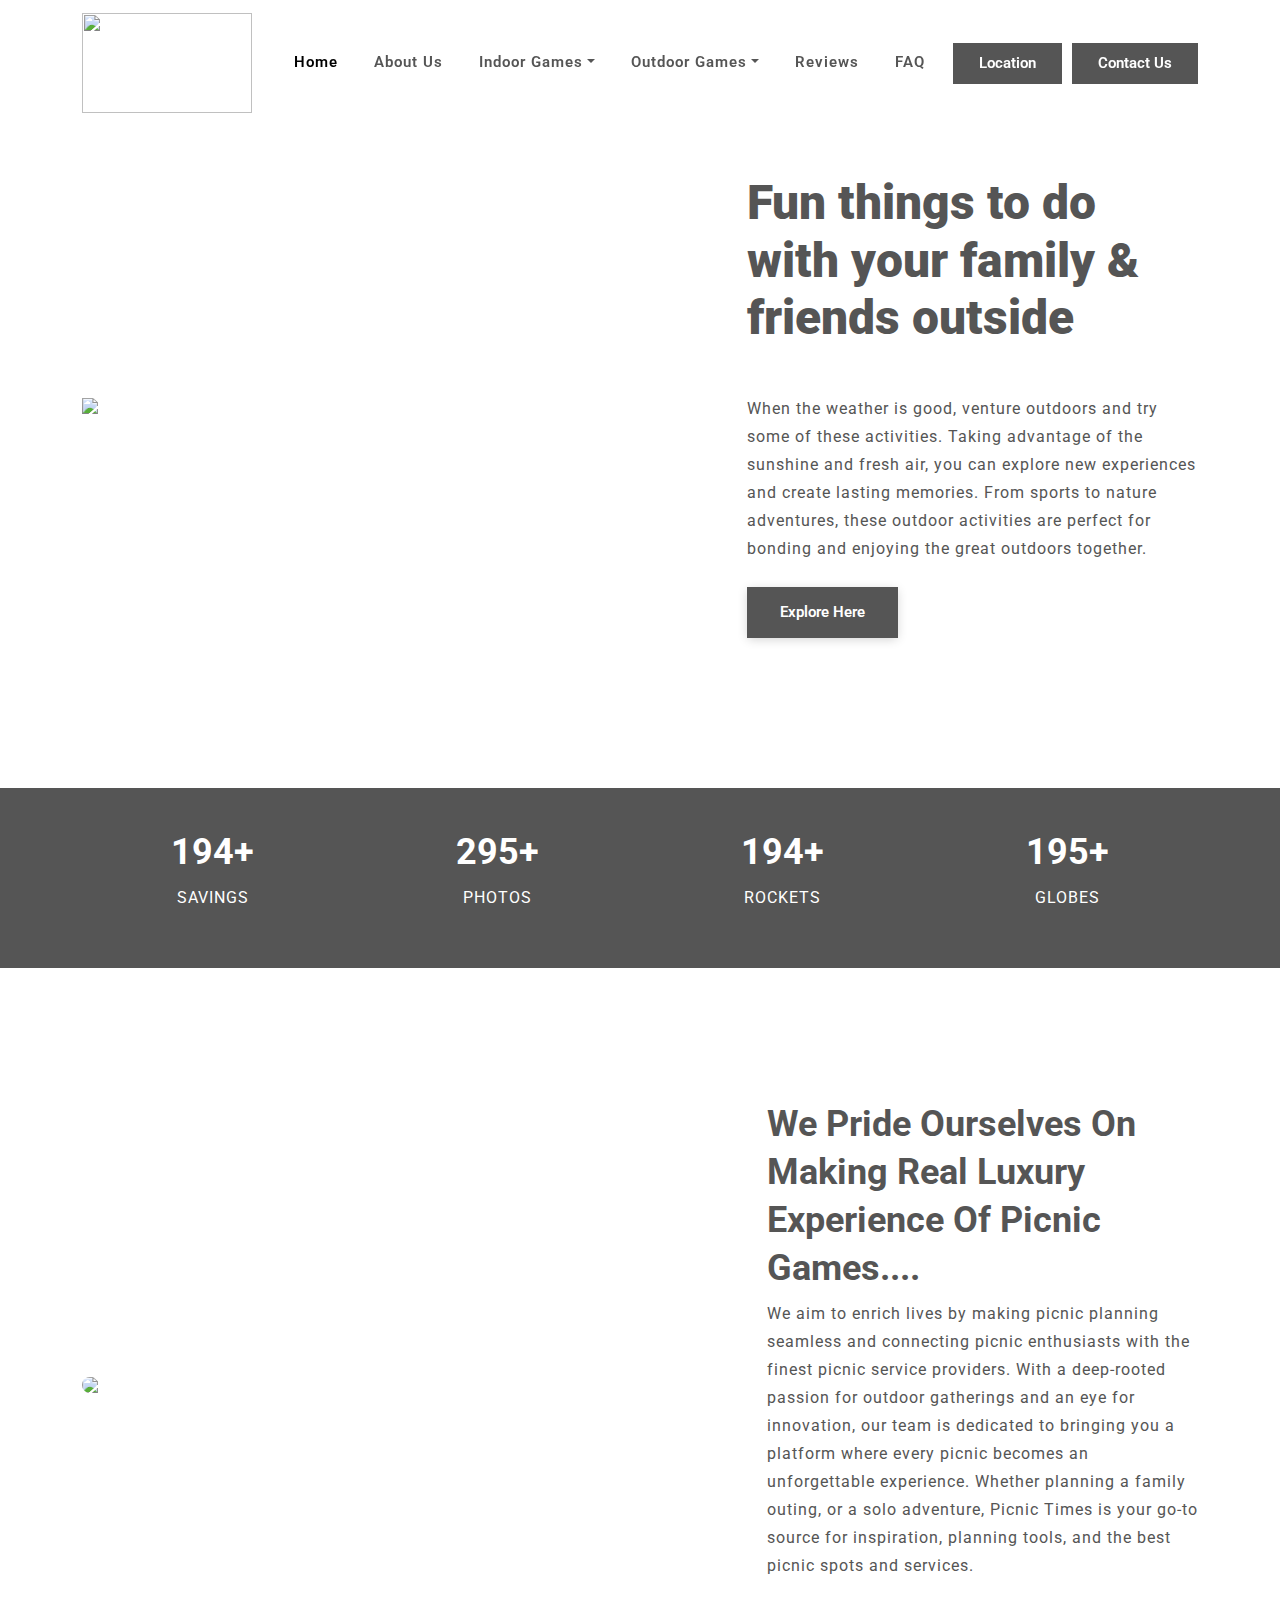
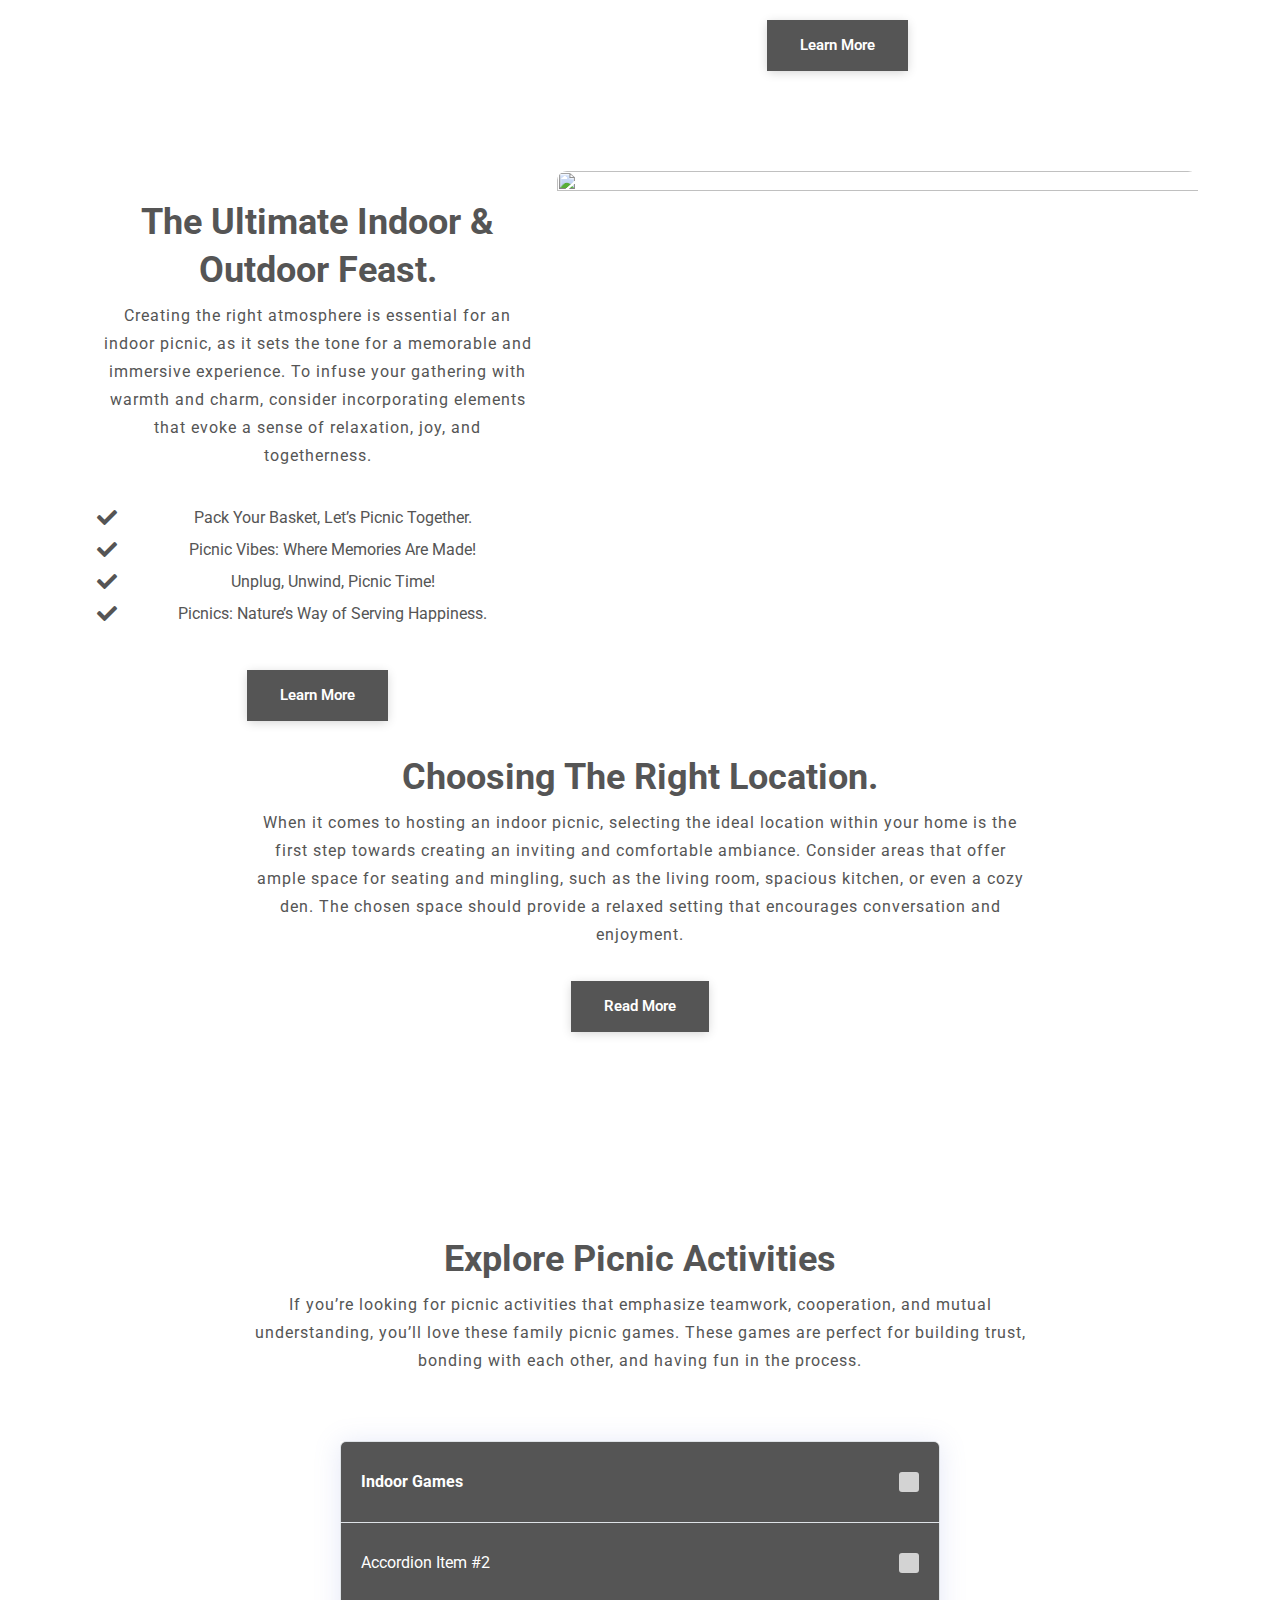
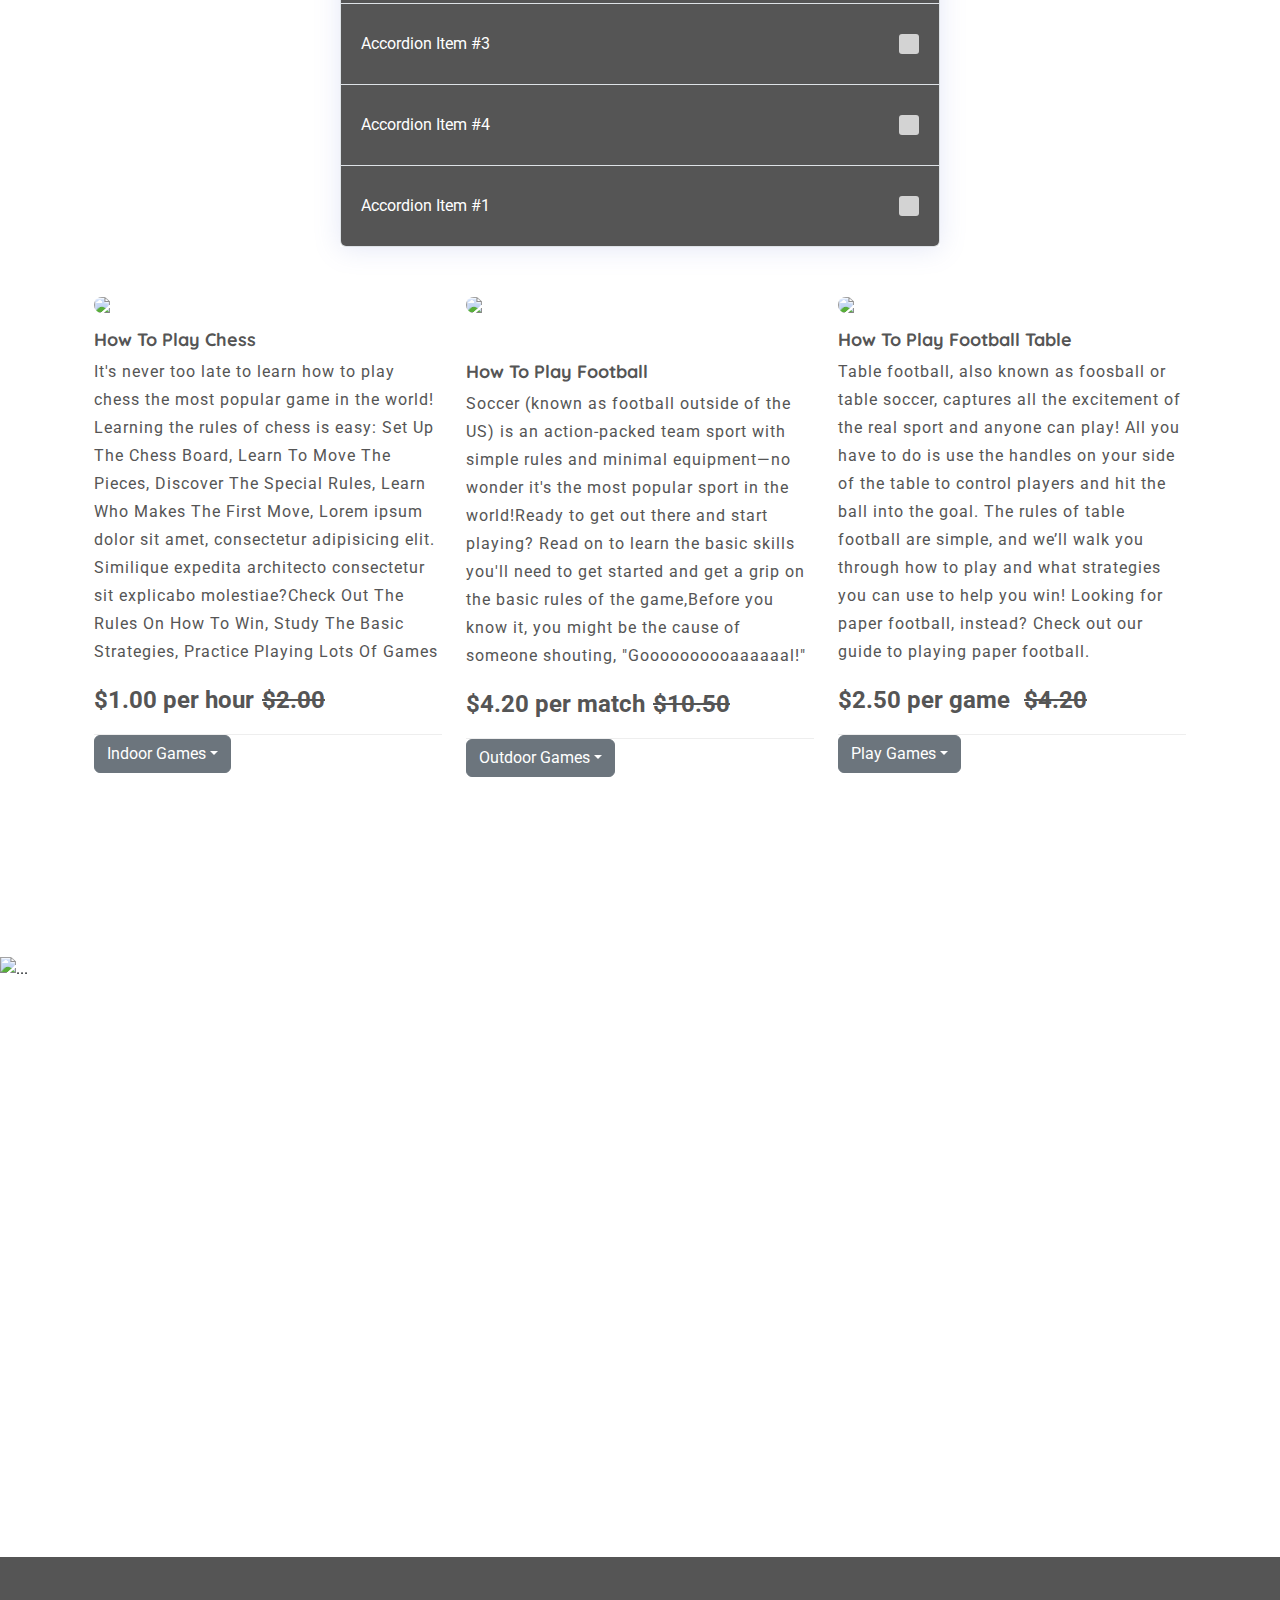
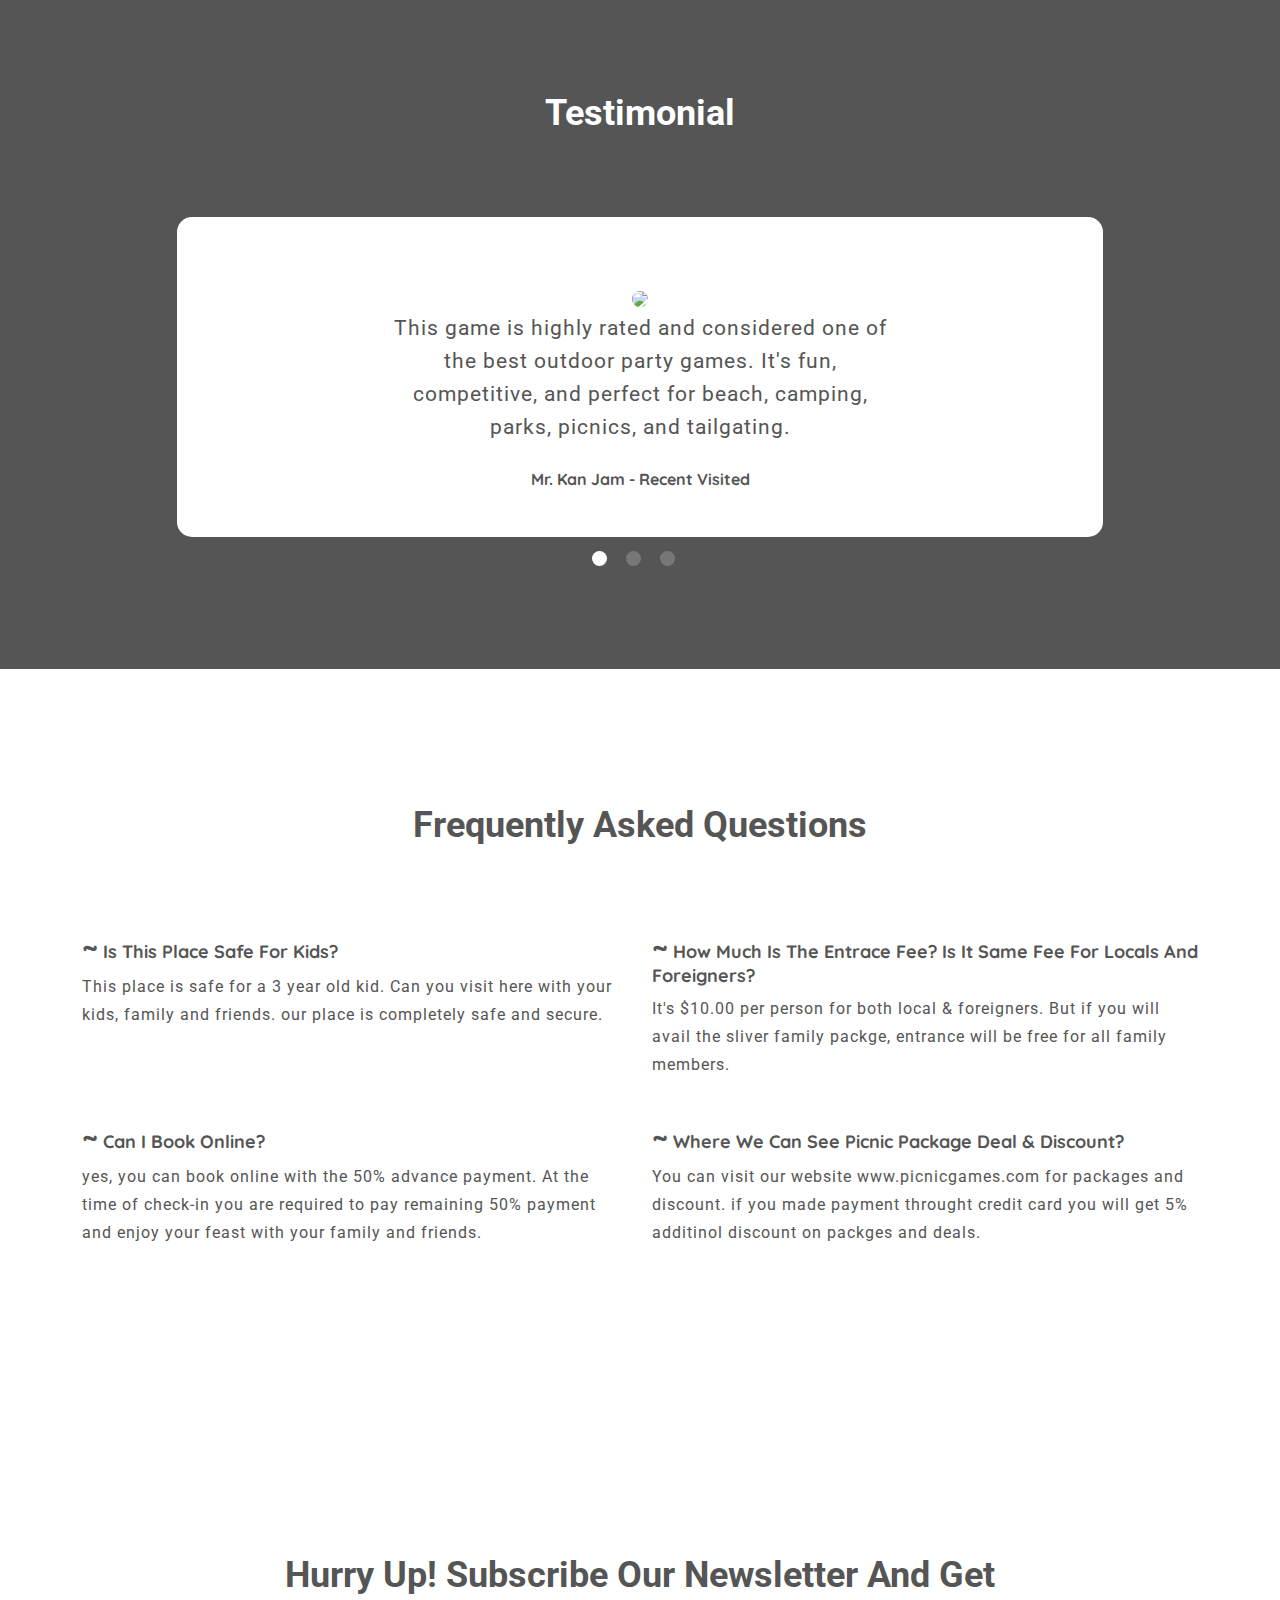
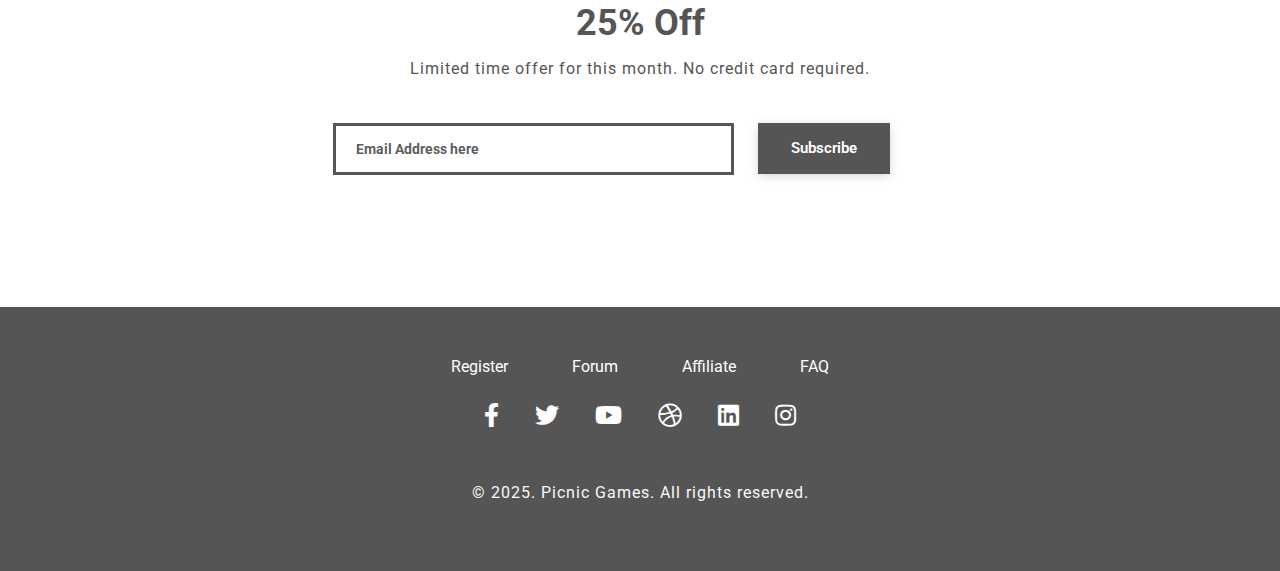
==== commit bca03168: "Add new file" ====
--- a/index.html
+++ b/index.html
@@ -5,7 +5,7 @@
   <meta charset="UTF-8">
   <meta name="viewport" content="width=device-width, initial-scale=1.0">
   <meta http-equiv="X-UA-Compatible" content="ie=edge">
-  <meta name="Description" content="Enter your description here" />
+  <meta name="Description" content="Enter your description here"/>
   <title>Picnic Games</title>
   <!-- bootstrap CDN -->
   <link href="https://cdn.jsdelivr.net/npm/bootstrap@5.0.1/dist/css/bootstrap.min.css" rel="stylesheet">
